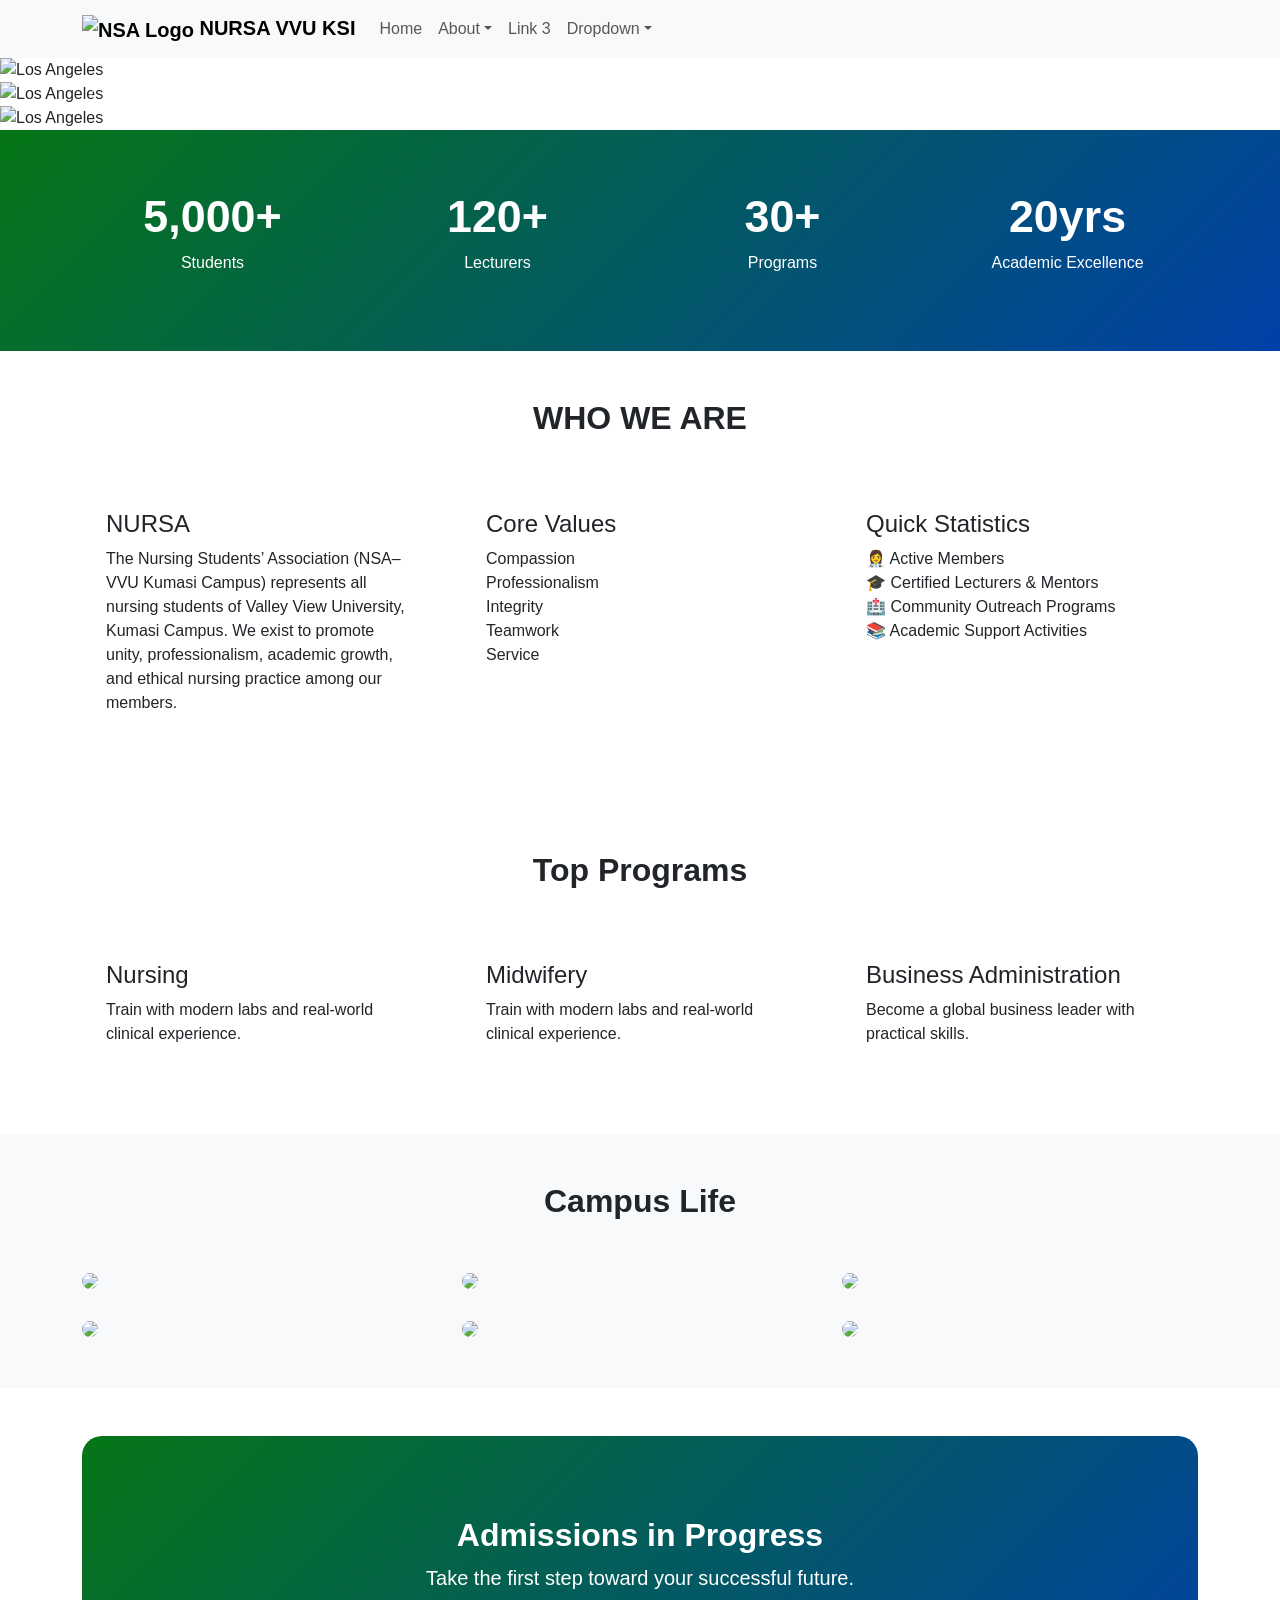
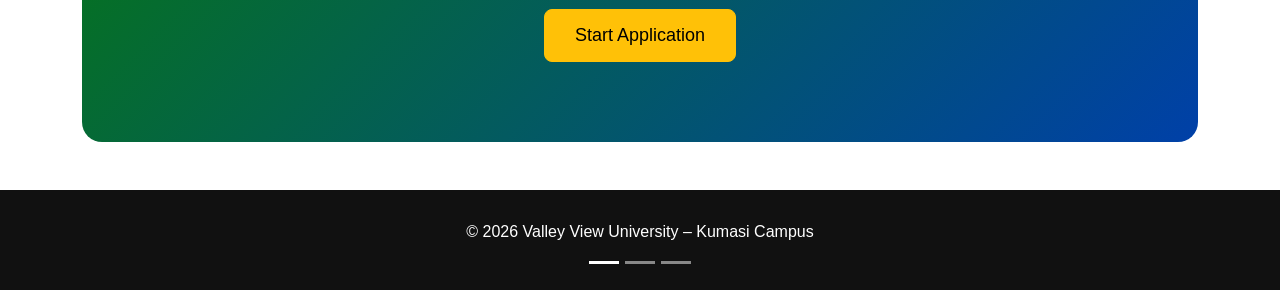
==== index.html @ 728f7005 "Add files via upload" ====
<!DOCTYPE html>
<html lang="en">
<head>
<meta charset="UTF-8">
<meta name="viewport" content="width=device-width, initial-scale=1.0">

<title>Valley View University Kumasi Campus |NURSA </title>

<link href="https://cdn.jsdelivr.net/npm/bootstrap@5.3.2/dist/css/bootstrap.min.css" rel="stylesheet">
<link href="https://cdn.jsdelivr.net/npm/bootstrap@5.3.3/dist/css/bootstrap.min.css" rel="stylesheet">
<script src="https://cdn.jsdelivr.net/npm/bootstrap@5.3.3/dist/js/bootstrap.bundle.min.js"></script>
<link href="https://cdn.jsdelivr.net/npm/bootstrap@5.3.3/dist/css/bootstrap.min.css" rel="stylesheet">
<script src="https://cdn.jsdelivr.net/npm/bootstrap@5.3.3/dist/js/bootstrap.bundle.min.js"></script>

<style>

body{
    font-family: 'Segoe UI', sans-serif;
}

/* NAVBAR */
.navbar{
    backdrop-filter: blur(10px);
}
.nav-logo{
    height:45px;
    width:auto;
    object-fit:contain;
}

/* HERO 
.hero{
    height: 95vh;
    background:
    linear-gradient(rgba(0,0,0,.75), rgba(0,0,0,.75));
    background-size: cover;
    background-position:center;
    color:white;
    display:flex;
    align-items:center;
}*/

.hero h1{
    font-size:4rem;
    font-weight:800;
}

.btn-warning{
    padding:12px 30px;
    font-size:18px;
}

/* STATS */
.stats{
    background:linear-gradient(135deg,#067516,#0040a8);
    color:white;
    padding:60px 0;
}

.stats h2{
    font-size:2.8rem;
    font-weight:800;
}

/* PROGRAM CARDS */
.card{
    border:none;
    border-radius:18px;
    transition:.4s;
}

.card:hover{
    transform:translateY(-12px);
    box-shadow:0 20px 40px rgba(0,0,0,.15);
}

/* CAMPUS GRID */
.grid img{
    border-radius:20px;
    transition:.4s;
}

.grid img:hover{
    transform:scale(1.05);
}

/* CTA */
.cta{
    background:linear-gradient(135deg,#067516,#0040a8);
    color:white;
    padding:80px 20px;
    border-radius:20px;
}

/* FOOTER */
footer{
    background:#111;
    color:white;
    padding:30px;
}

</style>
</head>

<body>

<!-- NAVBAR -->
<nav class="navbar navbar-expand-lg bg-light justify-content-center bg-primary sticky-top">
<div class="container">
<a class="navbar-brand fw-bold" href="#" onclick="loadPage('home')">

<img src="assets/logo.jpeg" 
     alt="NSA Logo"
     class="nav-logo">

<span>NURSA VVU KSI</span>

</a>

<button class="navbar-toggler" data-bs-toggle="collapse" data-bs-target="#nav">
<span class="navbar-toggler-icon"></span>
</button>

<div class="collapse navbar-collapse" id="nav">
  <ul class="navbar-nav">
    <li class="nav-item">
      <a class="nav-link" href="nursingIndex.html">Home</a>
    </li>
   <li class="nav-item dropdown">
          <a class="nav-link dropdown-toggle" href="About.html" role="button" data-bs-toggle="dropdown">About</a>
          <ul class="dropdown-menu">
            <li><a class="dropdown-item" href="#">Who We Are</a></li>
            <li><a class="dropdown-item" href="#">Our Mission</a></li>
            <li><a class="dropdown-item" href="#">A third link</a></li>
          </ul>
        </li>
    <li class="nav-item">
      <a class="nav-link" href="#">Link 3</a>
    </li>
    <li class="nav-item dropdown">
          <a class="nav-link dropdown-toggle" href="#" role="button" data-bs-toggle="dropdown">Dropdown</a>
          <ul class="dropdown-menu">
            <li><a class="dropdown-item" href="#">Link</a></li>
            <li><a class="dropdown-item" href="#">Another link</a></li>
            <li><a class="dropdown-item" href="#">A third link</a></li>
          </ul>
        </li>
  </ul>
</div>
</div>
</nav>

<!-- HERO -->


<!-- Carousel -->
<div id="demo" class="carousel slide" data-bs-ride="carousel">
   
  <!-- Indicators/dots -->
  <div class="carousel-indicators">
    <button type="button" data-bs-target="#demo" data-bs-slide-to="0" class="active"></button>
    <button type="button" data-bs-target="#demo" data-bs-slide-to="1"></button>
    <button type="button" data-bs-target="#demo" data-bs-slide-to="2"></button>
  </div>

  <!-- The slideshow/carousel -->
  <div class="carousel-inner">
   <div class="carousel-inner">
    <div class="carousel-item active">
      <img src="students2.jpeg" alt="Los Angeles" class="d-block" style="width:100%">
      <div class="carousel-caption">
    <p class="lead mt-4">
          <h2>Welcome to the official website of the Nursing Students’ Association of Valley View University,
          Kumasi Campus.
      </h2>
          We are a vibrant student body committed to academic excellence, professional development,
          leadership, and compassionate healthcare service.
        </p>
   
      </div>
    </div>
  </div>

  <!-- The slideshow/carousel -->
  <div class="carousel-inner">
    <div class="carousel-item active">
      <img src="students1.jpeg" alt="Los Angeles" class="d-block" style="width:100%">
      <div class="carousel-caption">
       <p class="lead mt-4">
      <h2>Nursing with Compassion. Learning with Excellence. Serving with Integrity.</h2>
   </p>
      </div>
    </div>
  </div>

  <!-- The slideshow/carousel -->
    <div class="carousel-inner">
    <div class="carousel-item active">
      <img src="students2.jpeg" alt="Los Angeles" class="d-block" style="width:100%">
      <div class="carousel-caption">
         <p class="lead mt-4">
         <h2> We are a vibrant student body committed to academic excellence, professional development,
          leadership, and compassionate healthcare service.</h2>
        </p>
      </div>
    </div>
  </div>

  <!-- Left and right controls/icons -->
  <button class="carousel-control-prev" type="button" data-bs-target="#demo" data-bs-slide="prev">
    <span class="carousel-control-prev-icon"></span>
  </button>
  <button class="carousel-control-next" type="button" data-bs-target="#demo" data-bs-slide="next">
    <span class="carousel-control-next-icon"></span>
  </button>

</div>

<!-- STATS -->
<section class="stats text-center">
<div class="container">
<div class="row">

<div class="col-md-3">
<h2>5,000+</h2>
<p>Students</p>
</div>

<div class="col-md-3">
<h2>120+</h2>
<p>Lecturers</p>
</div>

<div class="col-md-3">
<h2>30+</h2>
<p>Programs</p>
</div>

<div class="col-md-3">
<h2>20yrs</h2>
<p>Academic Excellence</p>
</div>

</div>
</div>
</section>

<!-- Who we are -->
<section class="py-5">
<div class="container">
<h2 class="text-center mb-5 fw-bold">WHO WE ARE</h2>

<div class="row g-4">

<div class="col-md-4">
<div class="card p-4">
<h4>NURSA</h4>
<p>The Nursing Students’ Association (NSA–VVU Kumasi Campus) represents all nursing
    students of Valley View University, Kumasi Campus.
We exist to promote unity, professionalism, academic growth, and ethical nursing practice among our members.</p>
</div>
</div>

<div class="col-md-4">
<div class="card p-4">
<h4>Core Values</h4>
<p>
Compassion

<br>Professionalism

<br>Integrity

<br>Teamwork

<br>Service</p>
</div>
</div>

<div class="col-md-4">
<div class="card p-4">
<h4>Quick Statistics</h4>
<p>👩‍⚕️ Active Members<br>🎓 Certified Lecturers & Mentors<br>
🏥 Community Outreach Programs<br>📚 Academic Support Activities</p>
</div>
</div>

</div>
</div>
</section>


<!-- PROGRAMS -->
<section class="py-5">
<div class="container">
<h2 class="text-center mb-5 fw-bold">Top Programs</h2>

<div class="row g-4">

    <div class="col-md-4">
<div class="card p-4">
<h4>Nursing</h4>
<p>Train with modern labs and real-world clinical experience.</p>
</div>
</div>

<div class="col-md-4">
<div class="card p-4">
<h4>Midwifery</h4>
<p>Train with modern labs and real-world clinical experience.</p>
</div>
</div>

<div class="col-md-4">
<div class="card p-4">
<h4>Business Administration</h4>
<p>Become a global business leader with practical skills.</p>
</div>
</div>



</div>
</div>
</section>

<!-- CAMPUS LIFE -->
<section class="py-5 bg-light">
<div class="container">
<h2 class="text-center fw-bold mb-5">Campus Life</h2>

<div class="row g-4 grid">

<div class="col-md-4">
<img src="students1.jpeg" class="img-fluid">
</div>

<div class="col-md-4">
<img src="students2.jpeg" class="img-fluid">
</div>

<div class="col-md-4">
<img src="students2.jpeg" class="img-fluid">
</div>

<div class="col-md-4">
<img src="students3.jpeg" class="img-fluid">
</div>

<div class="col-md-4">
<img src="pastor.jpeg" class="img-fluid">
</div>

<div class="col-md-4">
<img src="students4.jpeg" class="img-fluid">
</div>

</div>
</div>
</section>

<!-- CTA -->
<section class="py-5">
<div class="container">
<div class="cta text-center">
<h2 class="fw-bold">Admissions in Progress</h2>
<p class="lead">Take the first step toward your successful future.</p>
<button class="btn btn-warning btn-lg">Start Application</button>
</div>
</div>
</section>

<!-- FOOTER -->
<footer class="text-center">
<p>© 2026 Valley View University – Kumasi Campus</p>
</footer>

<script src="https://cdn.jsdelivr.net/npm/bootstrap@5.3.2/dist/js/bootstrap.bundle.min.js"></script>

</body>
</html>
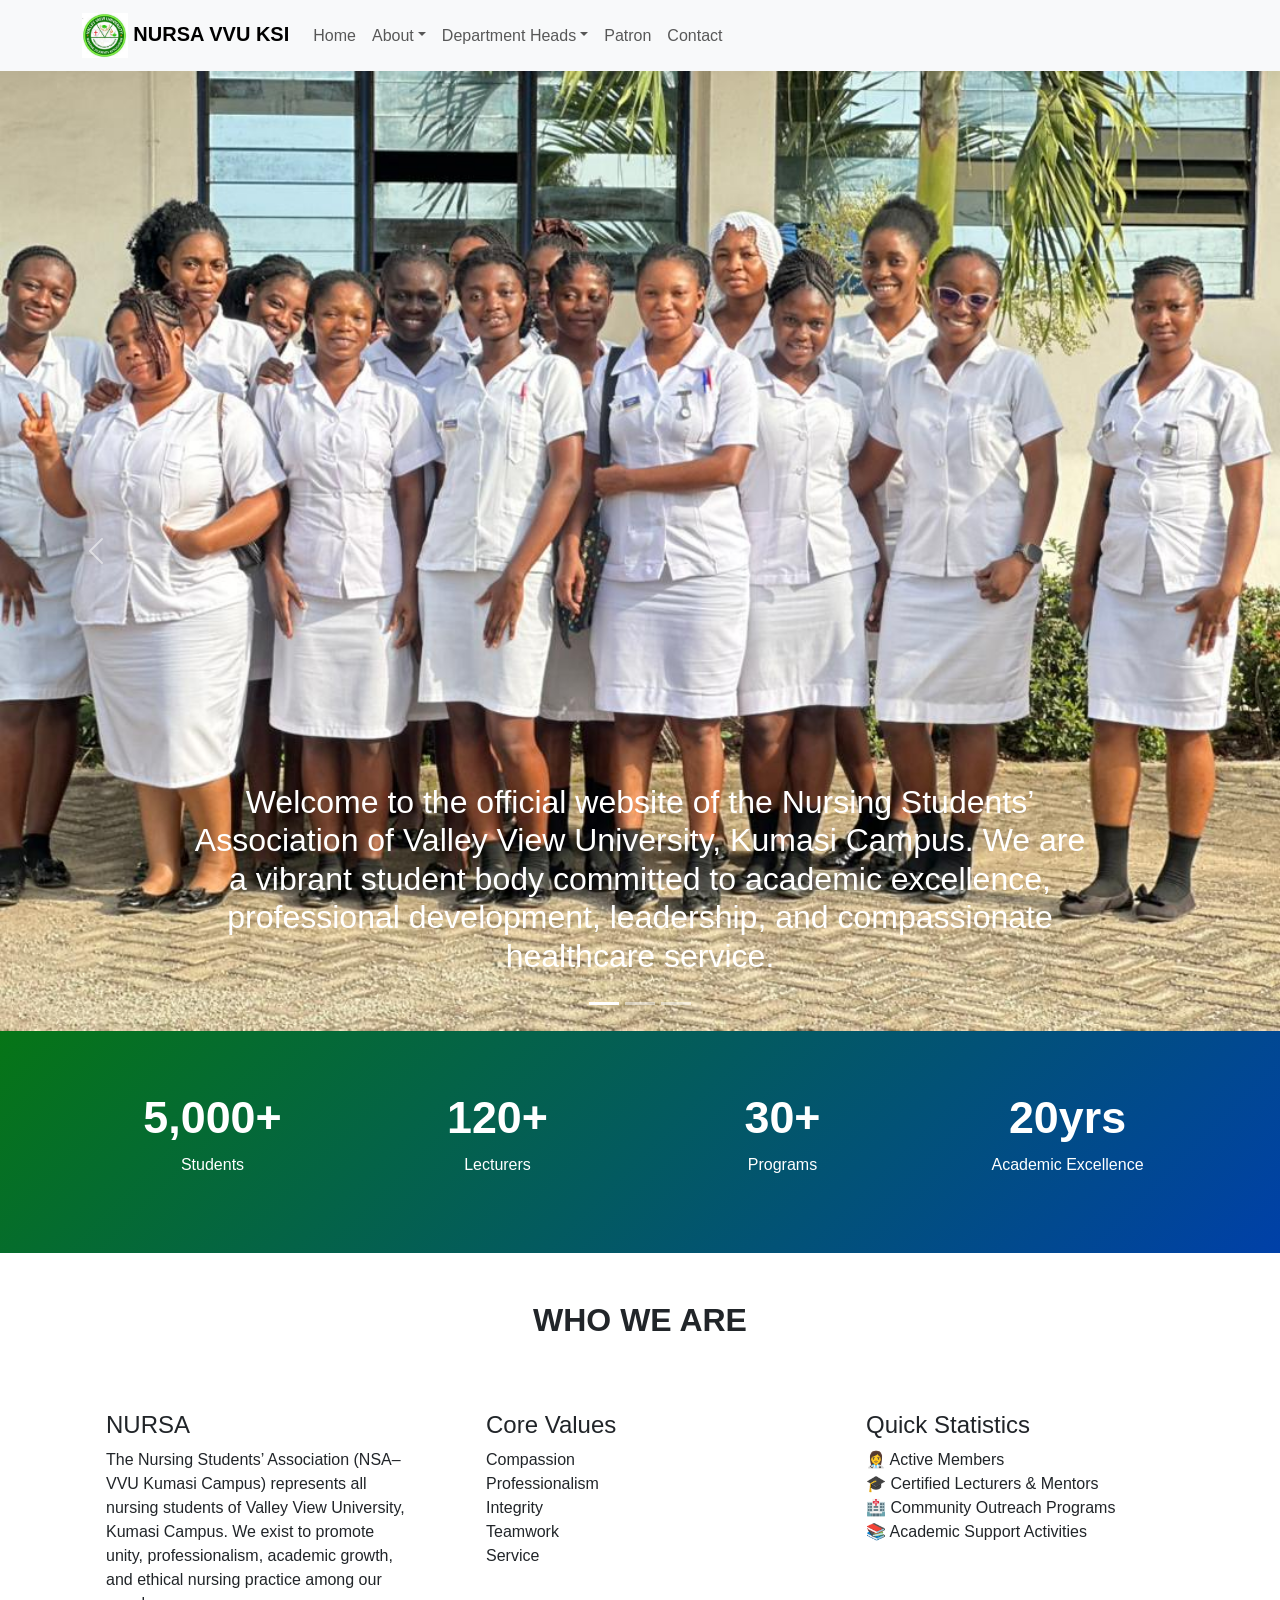
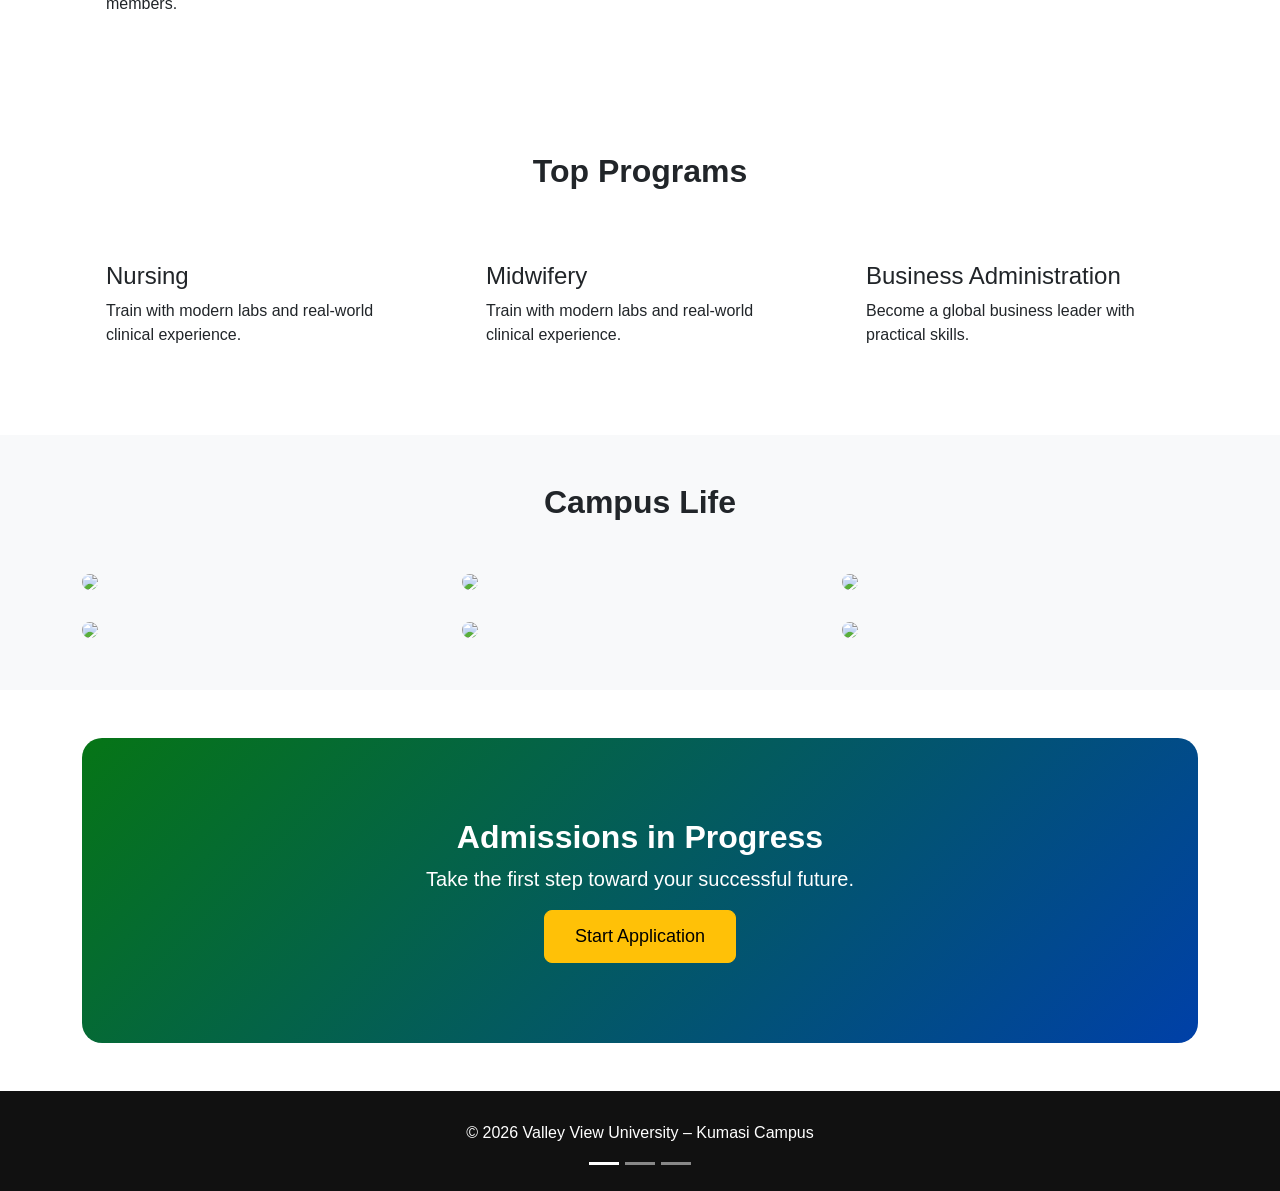
==== commit 7d41fbe2: "Update index.html" ====
--- a/index.html
+++ b/index.html
@@ -7,10 +7,12 @@
 <title>Valley View University Kumasi Campus |NURSA </title>
 
 <link href="https://cdn.jsdelivr.net/npm/bootstrap@5.3.2/dist/css/bootstrap.min.css" rel="stylesheet">
+
 <link href="https://cdn.jsdelivr.net/npm/bootstrap@5.3.3/dist/css/bootstrap.min.css" rel="stylesheet">
 <script src="https://cdn.jsdelivr.net/npm/bootstrap@5.3.3/dist/js/bootstrap.bundle.min.js"></script>
-<link href="https://cdn.jsdelivr.net/npm/bootstrap@5.3.3/dist/css/bootstrap.min.css" rel="stylesheet">
-<script src="https://cdn.jsdelivr.net/npm/bootstrap@5.3.3/dist/js/bootstrap.bundle.min.js"></script>
+ <link href="https://cdn.jsdelivr.net/npm/bootstrap@5.3.3/dist/css/bootstrap.min.css" rel="stylesheet">
+  <script src="https://cdn.jsdelivr.net/npm/bootstrap@5.3.3/dist/js/bootstrap.bundle.min.js"></script>
+
 
 <style>
 
@@ -124,33 +126,87 @@
 <div class="collapse navbar-collapse" id="nav">
   <ul class="navbar-nav">
     <li class="nav-item">
-      <a class="nav-link" href="nursingIndex.html">Home</a>
+      <a class="nav-link" href="index.html">Home</a>
     </li>
    <li class="nav-item dropdown">
           <a class="nav-link dropdown-toggle" href="About.html" role="button" data-bs-toggle="dropdown">About</a>
           <ul class="dropdown-menu">
-            <li><a class="dropdown-item" href="#">Who We Are</a></li>
-            <li><a class="dropdown-item" href="#">Our Mission</a></li>
-            <li><a class="dropdown-item" href="#">A third link</a></li>
+            <li><a class="dropdown-item" href="About.html">Who We Are</a></li>
+            <li><a class="dropdown-item" href="#">Faculty</a></li>
+            <li><a class="dropdown-item" href="#">Executives</a></li>
           </ul>
         </li>
-    <li class="nav-item">
-      <a class="nav-link" href="#">Link 3</a>
-    </li>
+ 
     <li class="nav-item dropdown">
-          <a class="nav-link dropdown-toggle" href="#" role="button" data-bs-toggle="dropdown">Dropdown</a>
+          <a class="nav-link dropdown-toggle" href="#" role="button" data-bs-toggle="dropdown">Department Heads</a>
           <ul class="dropdown-menu">
-            <li><a class="dropdown-item" href="#">Link</a></li>
-            <li><a class="dropdown-item" href="#">Another link</a></li>
-            <li><a class="dropdown-item" href="#">A third link</a></li>
+            <li><a class="dropdown-item" href="#">Anatomy</a></li>
+            <li><a class="dropdown-item" href="#">Surgical</a></li>
+            <li><a class="dropdown-item" href="#">Maternal & Newborn</a></li>
+            <li><a class="dropdown-item" href="#">Research</a></li>
           </ul>
         </li>
+
+     <li class="nav-item">
+      <a class="nav-link" href="patron.html">Patron</a>
+    </li>
+           <li class="nav-item">
+      <a class="nav-link" href="#">Contact</a>
+    </li>
   </ul>
 </div>
 </div>
 </nav>
 
 <!-- HERO -->
+
+<!-- Carousel -->
+<div id="demo" class="carousel slide" data-bs-ride="carousel">
+
+  <!-- Indicators/dots -->
+  <div class="carousel-indicators">
+    <button type="button" data-bs-target="#demo" data-bs-slide-to="0" class="active"></button>
+    <button type="button" data-bs-target="#demo" data-bs-slide-to="1"></button>
+    <button type="button" data-bs-target="#demo" data-bs-slide-to="2"></button>
+  </div>
+
+  <!-- The slideshow/carousel -->
+  <div class="carousel-inner">
+    <div class="carousel-item active">
+      <div class="carousel-caption">
+          <p class="lead mt-4">
+          <h2>Welcome to the official website of the Nursing Students’ Association of Valley View University,
+          Kumasi Campus.
+            We are a vibrant student body committed to academic excellence, professional development,
+          leadership, and compassionate healthcare service.
+        </p>
+      </h2>
+      </div>
+      <img src="assets/group3.jpeg" alt="Los Angeles" class="d-block w-100 h-20">
+    </div>
+    
+    <div class="carousel-item">
+      <div class="carousel-caption">
+         <p class="lead mt-4">
+         <h2>Nursing with Compassion. Learning with Excellence. Serving with Integrity.</h2>
+   </p>
+      </div>
+    
+      <img src="assets/group3.jpeg" alt="Chicago" class="d-block w-100">
+    </div>
+    <div class="carousel-item">
+      <img src="assets/students2.jpeg" alt="New York" class="d-block w-100">
+    </div>
+  </div>
+
+  <!-- Left and right controls/icons -->
+  <button class="carousel-control-prev" type="button" data-bs-target="#demo" data-bs-slide="prev">
+    <span class="carousel-control-prev-icon"></span>
+  </button>
+  <button class="carousel-control-next" type="button" data-bs-target="#demo" data-bs-slide="next">
+    <span class="carousel-control-next-icon"></span>
+  </button>
+</div>
 
 
 <!-- Carousel -->
@@ -163,58 +219,7 @@
     <button type="button" data-bs-target="#demo" data-bs-slide-to="2"></button>
   </div>
 
-  <!-- The slideshow/carousel -->
-  <div class="carousel-inner">
-   <div class="carousel-inner">
-    <div class="carousel-item active">
-      <img src="students2.jpeg" alt="Los Angeles" class="d-block" style="width:100%">
-      <div class="carousel-caption">
-    <p class="lead mt-4">
-          <h2>Welcome to the official website of the Nursing Students’ Association of Valley View University,
-          Kumasi Campus.
-      </h2>
-          We are a vibrant student body committed to academic excellence, professional development,
-          leadership, and compassionate healthcare service.
-        </p>
-   
-      </div>
-    </div>
-  </div>
-
-  <!-- The slideshow/carousel -->
-  <div class="carousel-inner">
-    <div class="carousel-item active">
-      <img src="students1.jpeg" alt="Los Angeles" class="d-block" style="width:100%">
-      <div class="carousel-caption">
-       <p class="lead mt-4">
-      <h2>Nursing with Compassion. Learning with Excellence. Serving with Integrity.</h2>
-   </p>
-      </div>
-    </div>
-  </div>
-
-  <!-- The slideshow/carousel -->
-    <div class="carousel-inner">
-    <div class="carousel-item active">
-      <img src="students2.jpeg" alt="Los Angeles" class="d-block" style="width:100%">
-      <div class="carousel-caption">
-         <p class="lead mt-4">
-         <h2> We are a vibrant student body committed to academic excellence, professional development,
-          leadership, and compassionate healthcare service.</h2>
-        </p>
-      </div>
-    </div>
-  </div>
-
-  <!-- Left and right controls/icons -->
-  <button class="carousel-control-prev" type="button" data-bs-target="#demo" data-bs-slide="prev">
-    <span class="carousel-control-prev-icon"></span>
-  </button>
-  <button class="carousel-control-next" type="button" data-bs-target="#demo" data-bs-slide="next">
-    <span class="carousel-control-next-icon"></span>
-  </button>
-
-</div>
+
 
 <!-- STATS -->
 <section class="stats text-center">
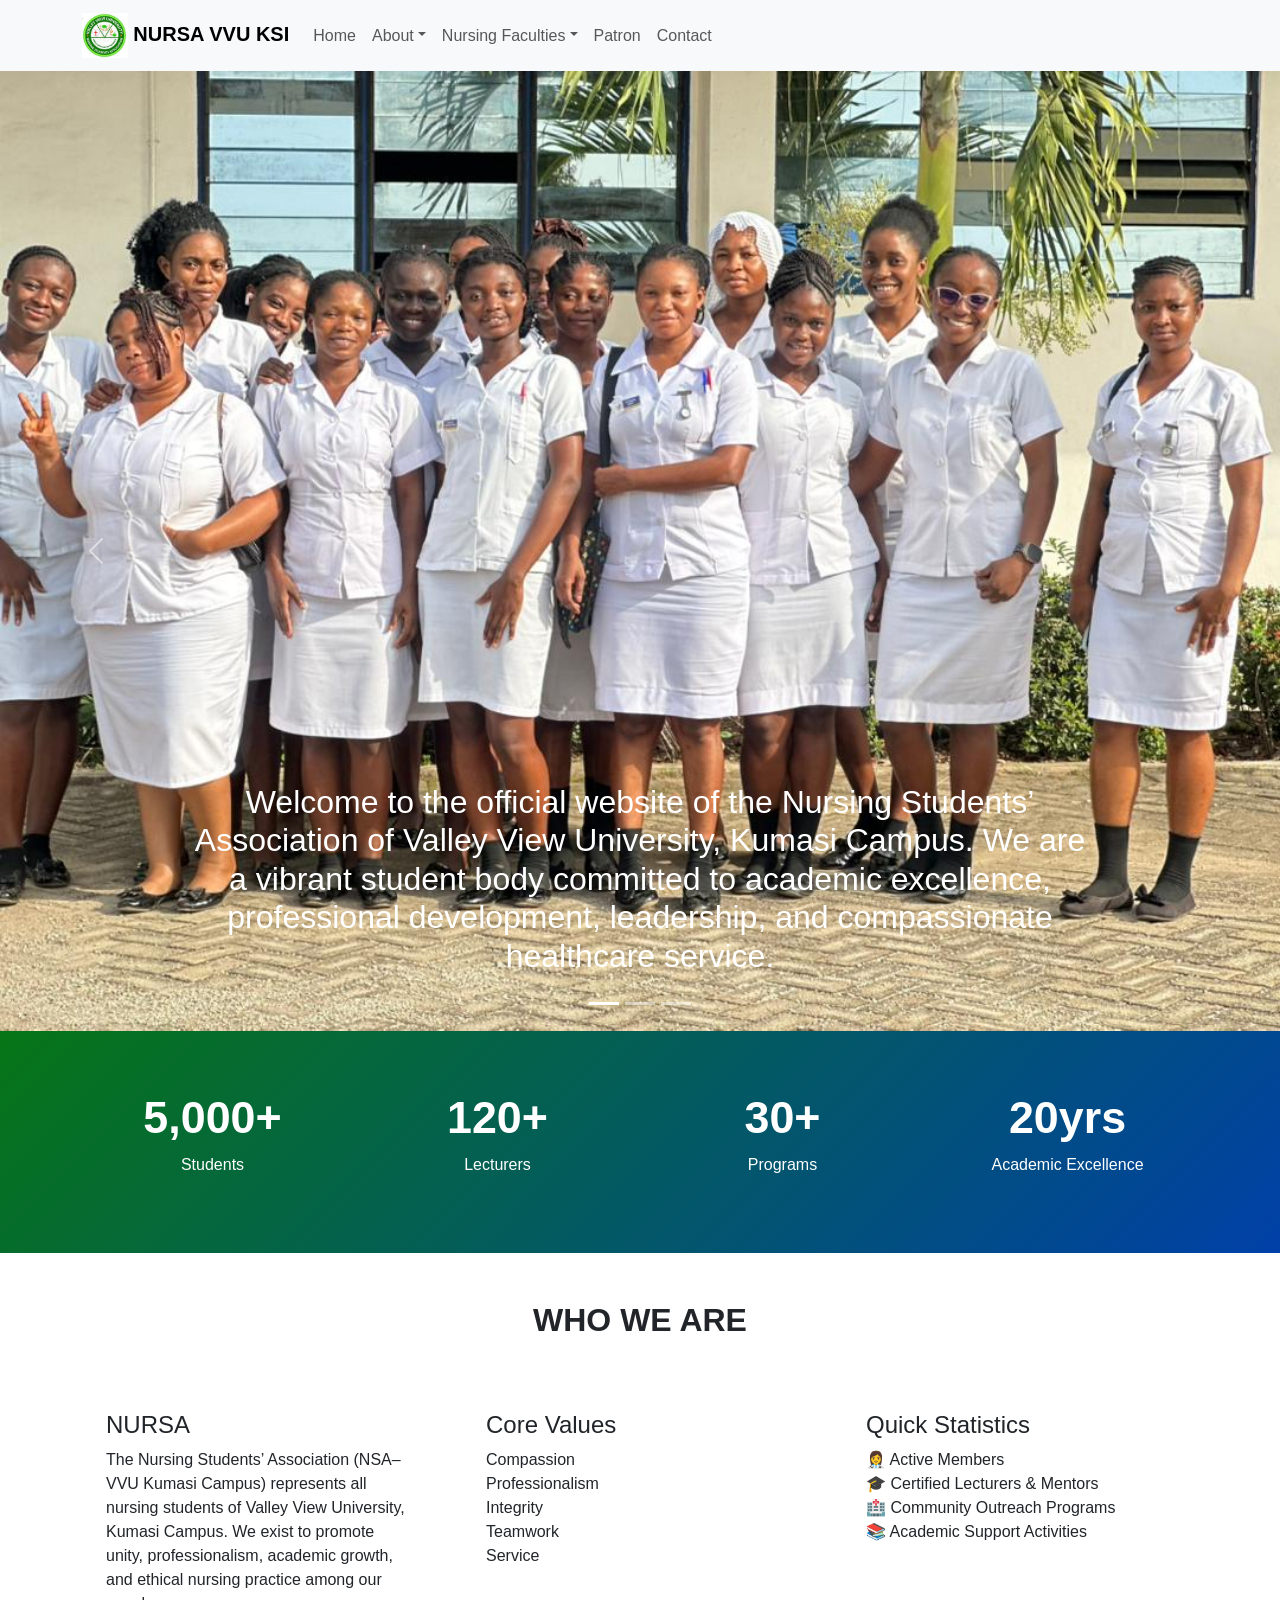
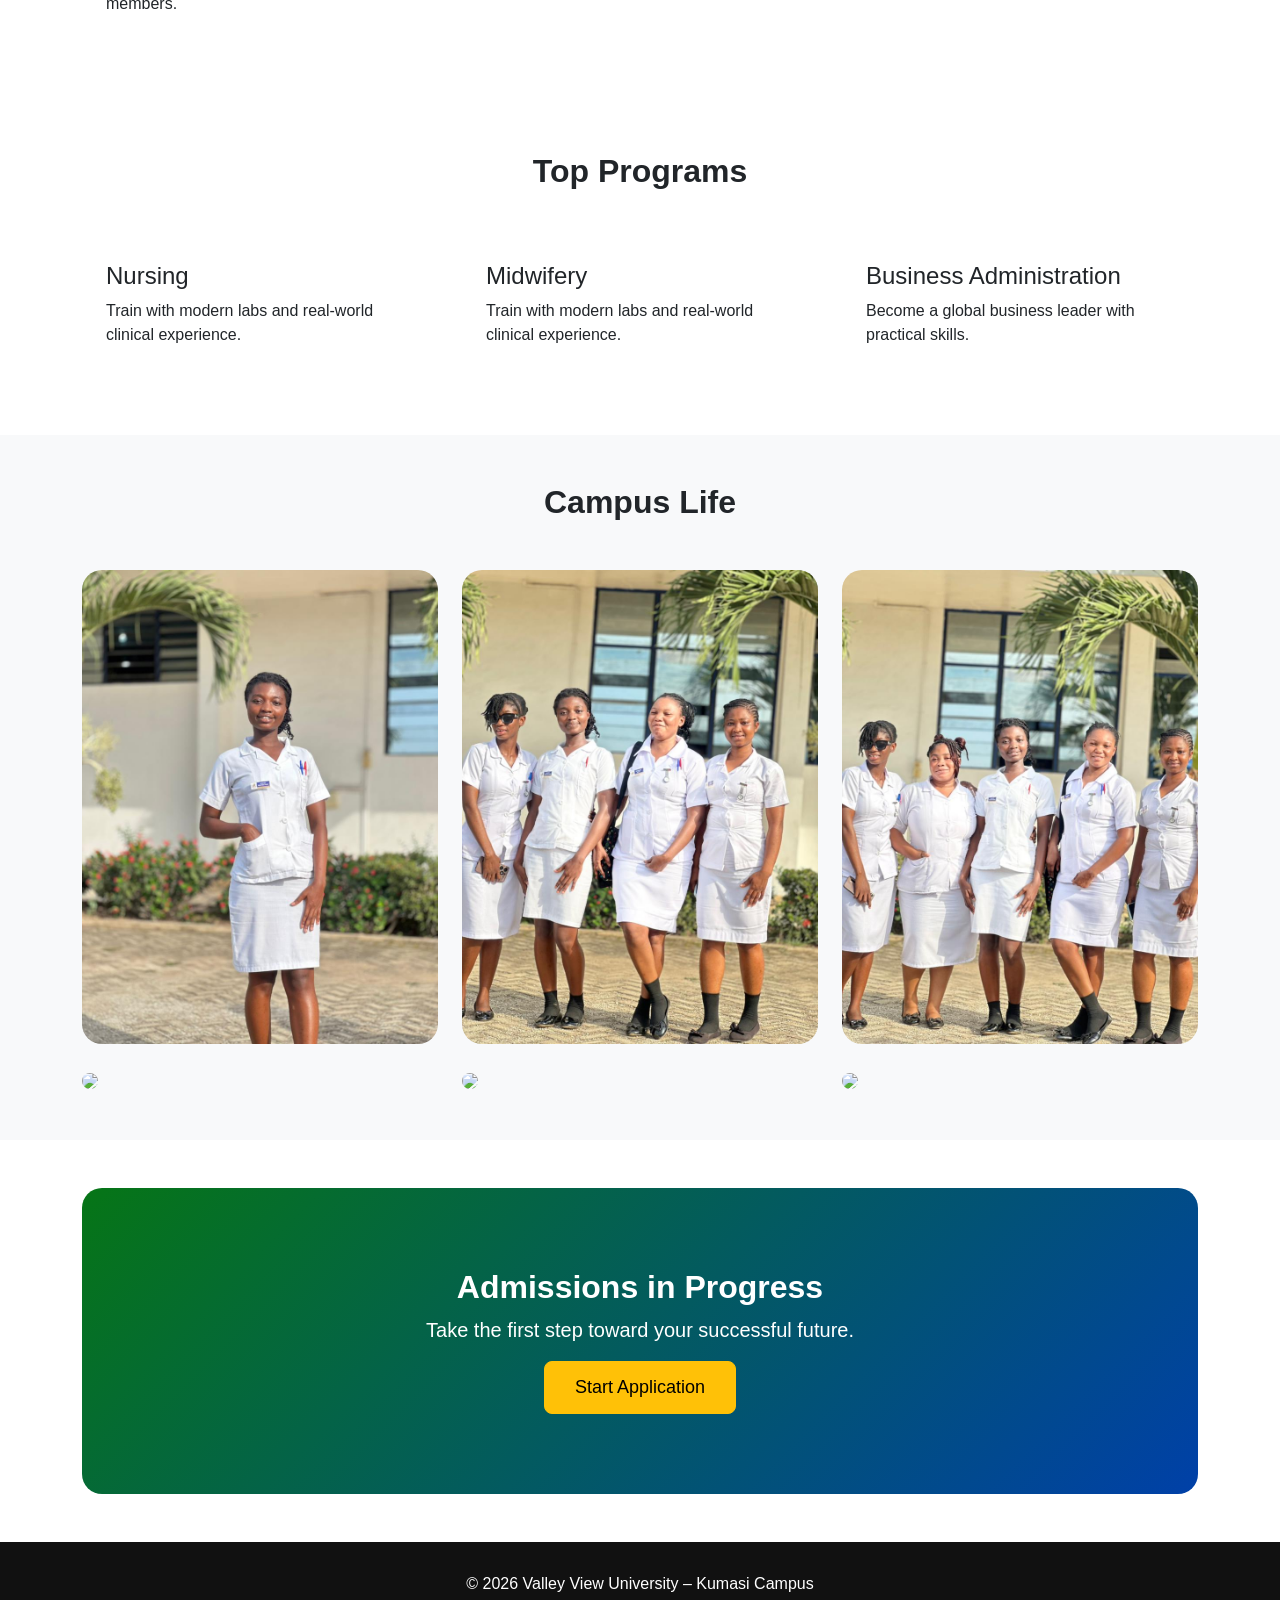
==== commit 3b4df927: "Add files via upload" ====
--- a/index.html
+++ b/index.html
@@ -138,12 +138,12 @@
         </li>
  
     <li class="nav-item dropdown">
-          <a class="nav-link dropdown-toggle" href="#" role="button" data-bs-toggle="dropdown">Department Heads</a>
+          <a class="nav-link dropdown-toggle" href="#" role="button" data-bs-toggle="dropdown">Nursing Faculties</a>
           <ul class="dropdown-menu">
             <li><a class="dropdown-item" href="#">Anatomy</a></li>
             <li><a class="dropdown-item" href="#">Surgical</a></li>
             <li><a class="dropdown-item" href="#">Maternal & Newborn</a></li>
-            <li><a class="dropdown-item" href="#">Research</a></li>
+            <li><a class="dropdown-item" href="NursingResearch.html">Research</a></li>
           </ul>
         </li>
 
@@ -337,15 +337,15 @@
 <div class="row g-4 grid">
 
 <div class="col-md-4">
-<img src="students1.jpeg" class="img-fluid">
-</div>
-
-<div class="col-md-4">
-<img src="students2.jpeg" class="img-fluid">
-</div>
-
-<div class="col-md-4">
-<img src="students2.jpeg" class="img-fluid">
+<img src="assets/beatrice3.jpeg" class="img-fluid">
+</div>
+
+<div class="col-md-4">
+<img src="assets/group1.jpeg" class="img-fluid">
+</div>
+
+<div class="col-md-4">
+<img src="assets/group5.jpeg" class="img-fluid">
 </div>
 
 <div class="col-md-4">
